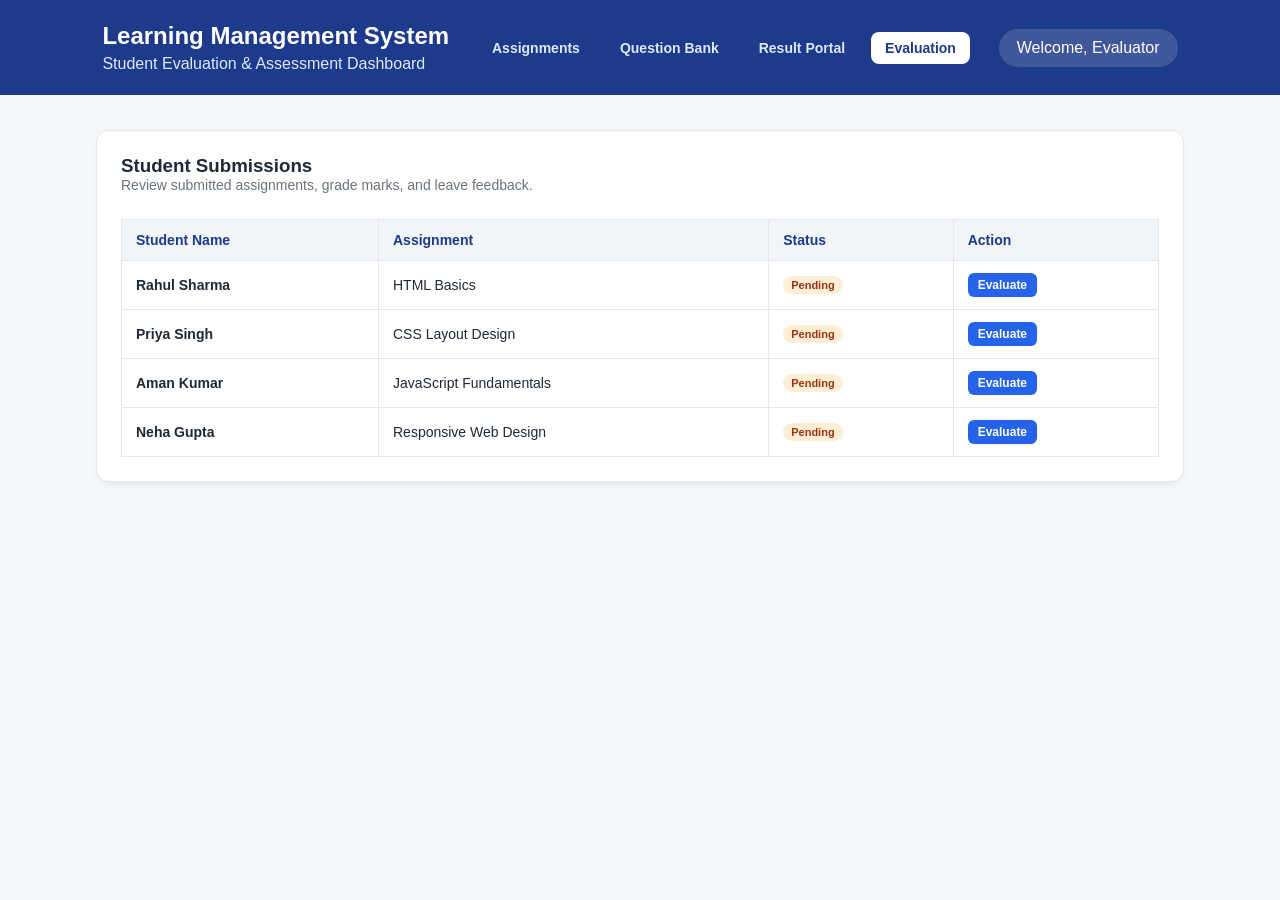
==== evaluation.html @ 2fe20313 "Integrate Evaluation module into unified navigation, styles, and script" ====
<!DOCTYPE html>
<html lang="en">
<head>
  <meta charset="UTF-8">
  <meta name="viewport" content="width=device-width, initial-scale=1.0">
  <title>Evaluation Dashboard | LMS</title>
  <link rel="stylesheet" href="style.css">
</head>
<body>

  <header class="header">
    <div>
      <h1>Learning Management System</h1>
      <p>Student Evaluation & Assessment Dashboard</p>
    </div>

    <nav class="nav-links">
      <a href="index.html" class="nav-link">Assignments</a>
      <a href="question.html" class="nav-link">Question Bank</a>
      <a href="result.html" class="nav-link">Result Portal</a>
      <a href="evaluation.html" class="nav-link active">Evaluation</a>
    </nav>

    <div class="student-info">
      <span>Welcome, Evaluator</span>
    </div>
  </header>

  <main class="container">
    <div class="eval-layout">
      <!-- SUBMISSION LIST -->
      <section class="card">
        <h3>Student Submissions</h3>
        <p style="color:#6b7280; font-size:14px; margin-bottom:16px;">
          Review submitted assignments, grade marks, and leave feedback.
        </p>
        <div style="overflow-x:auto;">
          <table class="eval-table">
            <thead>
              <tr>
                <th>Student Name</th>
                <th>Assignment</th>
                <th>Status</th>
                <th>Action</th>
              </tr>
            </thead>
            <tbody id="list"></tbody>
          </table>
        </div>
      </section>

      <!-- EVALUATION CARD / REVIEW -->
      <section class="card" id="evalBox" style="display:none;">
        <div class="eval-detail-header">
          <h3>Review Submission</h3>
          <span id="status" class="badge"></span>
        </div>

        <div class="meta-row">
          <p><b>Student:</b> <span id="sName"></span></p>
          <p><b>Assignment:</b> <span id="aName"></span></p>
          <p><b>Max Marks:</b> <span id="maxMarks"></span></p>
        </div>

        <div style="margin: 16px 0;">
          <label style="font-size:13px; font-weight:700; color:#374151;">Student's Submitted Answer:</label>
          <div class="answer-display" id="answer"></div>
        </div>

        <div id="formPart">
          <h4 style="margin: 16px 0 10px; color:#1e3a8a;">Enter Grade & Feedback</h4>
          
          <div class="grid-2">
            <div>
              <label for="marks">Marks Obtained *</label>
              <input type="number" id="marks" placeholder="Enter score" min="0">
              <span style="font-size:12px; color:#6b7280;">Out of <span id="maxMarks2"></span></span>
            </div>
          </div>

          <div style="margin-top:12px;">
            <label for="feedback">Feedback *</label>
            <textarea id="feedback" rows="4" placeholder="Write feedback for the student..."></textarea>
          </div>

          <div id="error" class="error-msg"></div>
          <button id="submitBtn" class="btn btn-primary" style="margin-top:12px;">Submit Evaluation</button>
        </div>

        <div id="resultPart" class="eval-result-box" style="display:none;">
          <h4 style="color:#16a34a; margin-bottom:12px;">&#10003; Evaluation Recorded Successfully</h4>
          <p><b>Student:</b> <span id="rName"></span></p>
          <p><b>Assignment:</b> <span id="rAssign"></span></p>
          <p><b>Marks:</b> <span id="rMarks"></span></p>
          <p><b>Feedback:</b> <span id="rFeedback"></span></p>
          <p><b>Status:</b> <span id="rStatus" class="badge b-mcq"></span></p>
        </div>
      </section>
    </div>
  </main>

  <script src="script.js"></script>
</body>
</html>
---- style.css ----
* {
    margin: 0;
    padding: 0;
    box-sizing: border-box;
}

body {
    font-family: Arial, Helvetica, sans-serif;
    background: #f4f7fb;
    color: #1f2937;
}

.header {
    background: #1e3a8a;
    color: white;

    padding: 22px 8%;

    display: flex;
    justify-content: space-between;
    align-items: center;
}

.header h1 {
    font-size: 24px;
}

.header p {
    margin-top: 5px;
    color: #dbeafe;
}

.student-info {
    background: rgba(255,255,255,0.15);
    padding: 10px 18px;
    border-radius: 20px;
}

.container {
    width: 85%;
    max-width: 1200px;

    margin: 35px auto;
}

.page-heading {
    display: flex;
    justify-content: space-between;
    align-items: center;

    margin-bottom: 25px;
}

.page-heading h2 {
    font-size: 30px;
    margin-bottom: 7px;
}

.page-heading p {
    color: #6b7280;
}

.assignment-count {
    background: white;

    padding: 12px 22px;

    border-radius: 10px;

    text-align: center;

    box-shadow: 0 2px 8px rgba(0,0,0,0.08);
}

.assignment-count span {
    display: block;

    font-size: 25px;
    font-weight: bold;

    color: #2563eb;
}

.assignment-count small {
    color: #6b7280;
}

.filters {
    margin-bottom: 25px;
}

.filter-btn {
    border: none;

    background: white;

    padding: 10px 20px;

    margin-right: 8px;

    border-radius: 20px;

    cursor: pointer;

    color: #374151;
}

.filter-btn.active {
    background: #2563eb;
    color: white;
}

.assignment-grid {
    display: grid;

    grid-template-columns:
        repeat(auto-fit, minmax(290px, 1fr));

    gap: 20px;
}

.assignment-card {
    background: white;

    padding: 22px;

    border-radius: 12px;

    box-shadow: 0 3px 12px rgba(0,0,0,0.08);

    transition: 0.3s;
}

.assignment-card:hover {
    transform: translateY(-4px);

    box-shadow: 0 8px 20px rgba(0,0,0,0.12);
}

.subject {
    color: #2563eb;

    font-size: 14px;
    font-weight: bold;

    margin-bottom: 8px;
}

.assignment-card h3 {
    margin-bottom: 12px;
}

.card-description {
    color: #6b7280;

    line-height: 1.6;

    margin-bottom: 18px;
}

.card-info {
    border-top: 1px solid #e5e7eb;

    padding-top: 15px;

    margin-bottom: 15px;

    display: flex;
    justify-content: space-between;

    font-size: 14px;
}

.status {
    display: inline-block;

    padding: 6px 12px;

    border-radius: 20px;

    font-size: 13px;
    font-weight: bold;
}

.pending {
    background: #fef3c7;
    color: #92400e;
}

.submitted {
    background: #dcfce7;
    color: #166534;
}

.view-btn {
    width: 100%;

    border: none;

    background: #2563eb;
    color: white;

    padding: 11px;

    border-radius: 7px;

    cursor: pointer;

    font-size: 15px;
}

.view-btn:hover {
    background: #1d4ed8;
}

.hidden {
    display: none;
}

.back-btn {
    border: none;
    background: transparent;

    color: #2563eb;

    cursor: pointer;

    margin-bottom: 20px;

    font-size: 15px;
}

.details-card {
    background: white;

    padding: 30px;

    border-radius: 12px;

    box-shadow: 0 3px 12px rgba(0,0,0,0.08);
}

.details-header {
    display: flex;
    justify-content: space-between;
    align-items: center;

    border-bottom: 1px solid #e5e7eb;

    padding-bottom: 20px;
}

.assignment-info {
    display: grid;

    grid-template-columns: repeat(2, 1fr);

    gap: 15px;

    margin: 25px 0;
}

.info-box {
    background: #f8fafc;

    padding: 15px;

    border-radius: 8px;
}

.info-box span {
    display: block;

    color: #6b7280;

    font-size: 13px;

    margin-bottom: 5px;
}

.description,
.instructions,
.answer-section {
    margin-top: 25px;
}

.description h3,
.instructions h3,
.answer-section h3 {
    margin-bottom: 12px;
}

.description p {
    line-height: 1.7;
    color: #4b5563;
}

.instructions ul {
    padding-left: 20px;

    color: #4b5563;

    line-height: 1.8;
}

textarea {
    width: 100%;

    padding: 15px;

    border: 1px solid #d1d5db;

    border-radius: 8px;

    resize: vertical;

    font-size: 15px;

    outline: none;
}

textarea:focus {
    border-color: #2563eb;
}

.answer-footer {
    display: flex;

    justify-content: space-between;
    align-items: center;

    margin-top: 12px;
}

#wordCount {
    color: #6b7280;
    font-size: 13px;
}

#submitBtn {
    border: none;

    background: #16a34a;
    color: white;

    padding: 11px 20px;

    border-radius: 7px;

    cursor: pointer;
}

#submitBtn:hover {
    background: #15803d;
}

#submitBtn:disabled {
    background: #9ca3af;
    cursor: not-allowed;
}

.message {
    margin-top: 15px;

    font-weight: bold;
}

@media (max-width: 700px) {

    .header {
        flex-direction: column;
        align-items: flex-start;
        gap: 15px;
    }

    .container {
        width: 92%;
    }

    .page-heading {
        flex-direction: column;
        align-items: flex-start;
        gap: 15px;
    }

    .assignment-info {
        grid-template-columns: 1fr;
    }

    .details-header {
        flex-direction: column;
        align-items: flex-start;
        gap: 15px;
    }

    .answer-footer {
        flex-direction: column;
        align-items: flex-start;
        gap: 12px;
    }
}

/* ========================================================
   NAVIGATION & UNIFIED APP STYLES
   ======================================================== */
.nav-links {
    display: flex;
    gap: 12px;
    align-items: center;
}

.nav-link {
    color: #dbeafe;
    text-decoration: none;
    font-size: 14px;
    font-weight: 600;
    padding: 8px 14px;
    border-radius: 8px;
    transition: all 0.2s ease;
}

.nav-link:hover {
    background: rgba(255, 255, 255, 0.15);
    color: #ffffff;
}

.nav-link.active {
    background: #ffffff;
    color: #1e3a8a;
}

/* Question Bank & Result Page Layouts */
.qb-layout, .result-layout {
    display: grid;
    grid-template-columns: 380px 1fr;
    gap: 24px;
}

.card {
    background: #ffffff;
    border-radius: 12px;
    padding: 24px;
    box-shadow: 0 4px 6px -1px rgba(0, 0, 0, 0.05);
    border: 1px solid #e5e7eb;
}

.qb-card h3, .form-section h2 {
    font-size: 18px;
    margin-bottom: 16px;
    color: #1e3a8a;
}

label {
    display: block;
    font-size: 13px;
    font-weight: 600;
    color: #374151;
    margin-top: 10px;
    margin-bottom: 4px;
}

input, select, textarea {
    width: 100%;
    padding: 10px 12px;
    border: 1.5px solid #d1d5db;
    border-radius: 8px;
    font-size: 14px;
    outline: none;
    font-family: inherit;
    transition: border-color 0.2s;
}

input:focus, select:focus, textarea:focus {
    border-color: #2563eb;
}

.readonly-input {
    background: #f3f4f6;
    color: #6b7280;
    cursor: not-allowed;
}

.btn {
    border: none;
    padding: 10px 16px;
    border-radius: 8px;
    font-weight: 600;
    font-size: 14px;
    cursor: pointer;
    transition: background 0.2s;
}

.btn-primary {
    background: #2563eb;
    color: #ffffff;
}

.btn-primary:hover {
    background: #1d4ed8;
}

.btn-secondary {
    background: #f3f4f6;
    color: #374151;
}

.btn-secondary:hover {
    background: #e5e7eb;
}

.btn-sm {
    padding: 5px 10px;
    font-size: 12px;
    border-radius: 6px;
}

.btn-edit {
    background: #fef3c7;
    color: #92400e;
}

.btn-del {
    background: #fee2e2;
    color: #991b1b;
}

.badge {
    padding: 3px 8px;
    border-radius: 12px;
    font-size: 11px;
    font-weight: 700;
    display: inline-block;
}

.b-mcq {
    background: #dcfce7;
    color: #166534;
}

.b-desc {
    background: #ffedd5;
    color: #9a3412;
}

.q-item {
    border: 1px solid #e5e7eb;
    border-radius: 10px;
    padding: 14px;
    margin-bottom: 12px;
    background: #f9fafb;
}

.q-item-header {
    display: flex;
    justify-content: space-between;
    align-items: center;
    margin-bottom: 6px;
}

.q-item h4 {
    font-size: 15px;
    color: #111827;
    margin-bottom: 8px;
}

.opt-list {
    font-size: 13px;
    color: #4b5563;
    line-height: 1.6;
    margin-bottom: 8px;
    padding-left: 18px;
}

.correct-ans {
    color: #16a34a;
    font-weight: 600;
    font-size: 13px;
}

/* Result Section Styles */
.result-card {
    background: #f8fafc;
    display: flex;
    flex-direction: column;
    justify-content: space-between;
}

.result-header {
    border-bottom: 2px dashed #cbd5e1;
    padding-bottom: 15px;
    margin-bottom: 20px;
}

.student-name-display {
    font-size: 14px;
    color: #64748b;
    margin-top: 4px;
}

.marks-list {
    list-style: none;
    margin-bottom: 20px;
}

.marks-item {
    display: flex;
    justify-content: space-between;
    margin-bottom: 12px;
    font-size: 15px;
}

.summary-card {
    background: #ffffff;
    border-radius: 12px;
    padding: 20px;
    border: 1px solid #e2e8f0;
}

.summary-row {
    display: flex;
    justify-content: space-between;
    align-items: center;
    margin-bottom: 10px;
}

.summary-row.total {
    font-size: 17px;
    font-weight: 700;
}

.summary-row.percentage {
    font-size: 22px;
    font-weight: 800;
    color: #2563eb;
}

.progress-bar-bg {
    width: 100%;
    height: 10px;
    background: #e2e8f0;
    border-radius: 10px;
    overflow: hidden;
    margin-top: 12px;
}

.progress-bar-fill {
    height: 100%;
    width: 0%;
    background: #2563eb;
    border-radius: 10px;
    transition: width 0.4s ease;
}

.status-badge {
    padding: 4px 12px;
    border-radius: 20px;
    font-size: 12px;
    font-weight: 700;
    text-transform: uppercase;
}

.badge-pass {
    background: #d1fae5;
    color: #065f46;
}

.badge-fail {
    background: #fee2e2;
    color: #991b1b;
}

.grid-2 {
    display: grid;
    grid-template-columns: 1fr 1fr;
    gap: 12px;
}

@media (max-width: 900px) {
    .qb-layout, .result-layout {
        grid-template-columns: 1fr;
    }
    .header {
        flex-direction: column;
        align-items: flex-start;
        gap: 12px;
    }
}

/* ========================================================
   EVALUATION DASHBOARD STYLES
   ======================================================== */
.eval-layout {
    display: flex;
    flex-direction: column;
    gap: 24px;
}

.eval-table {
    width: 100%;
    border-collapse: collapse;
    margin-top: 10px;
}

.eval-table th, .eval-table td {
    padding: 12px 14px;
    border: 1px solid #e5e7eb;
    text-align: left;
    font-size: 14px;
}

.eval-table th {
    background: #f1f5f9;
    color: #1e3a8a;
    font-weight: 700;
}

.eval-table tr:hover {
    background: #f9fafb;
}

.eval-detail-header {
    display: flex;
    justify-content: space-between;
    align-items: center;
    border-bottom: 1px solid #e5e7eb;
    padding-bottom: 12px;
    margin-bottom: 14px;
}

.meta-row {
    display: flex;
    gap: 24px;
    flex-wrap: wrap;
    font-size: 14px;
    color: #374151;
    margin-bottom: 12px;
}

.answer-display {
    background: #f8fafc;
    border: 1px solid #e2e8f0;
    border-radius: 8px;
    padding: 14px;
    font-size: 14px;
    color: #1f2937;
    line-height: 1.6;
    margin-top: 6px;
    min-height: 50px;
}

.error-msg {
    color: #dc2626;
    font-size: 13px;
    margin-top: 8px;
    font-weight: 600;
}

.eval-result-box {
    margin-top: 18px;
    padding: 16px;
    background: #f0fdf4;
    border: 1px solid #bbf7d0;
    border-radius: 8px;
    font-size: 14px;
    line-height: 1.8;
}
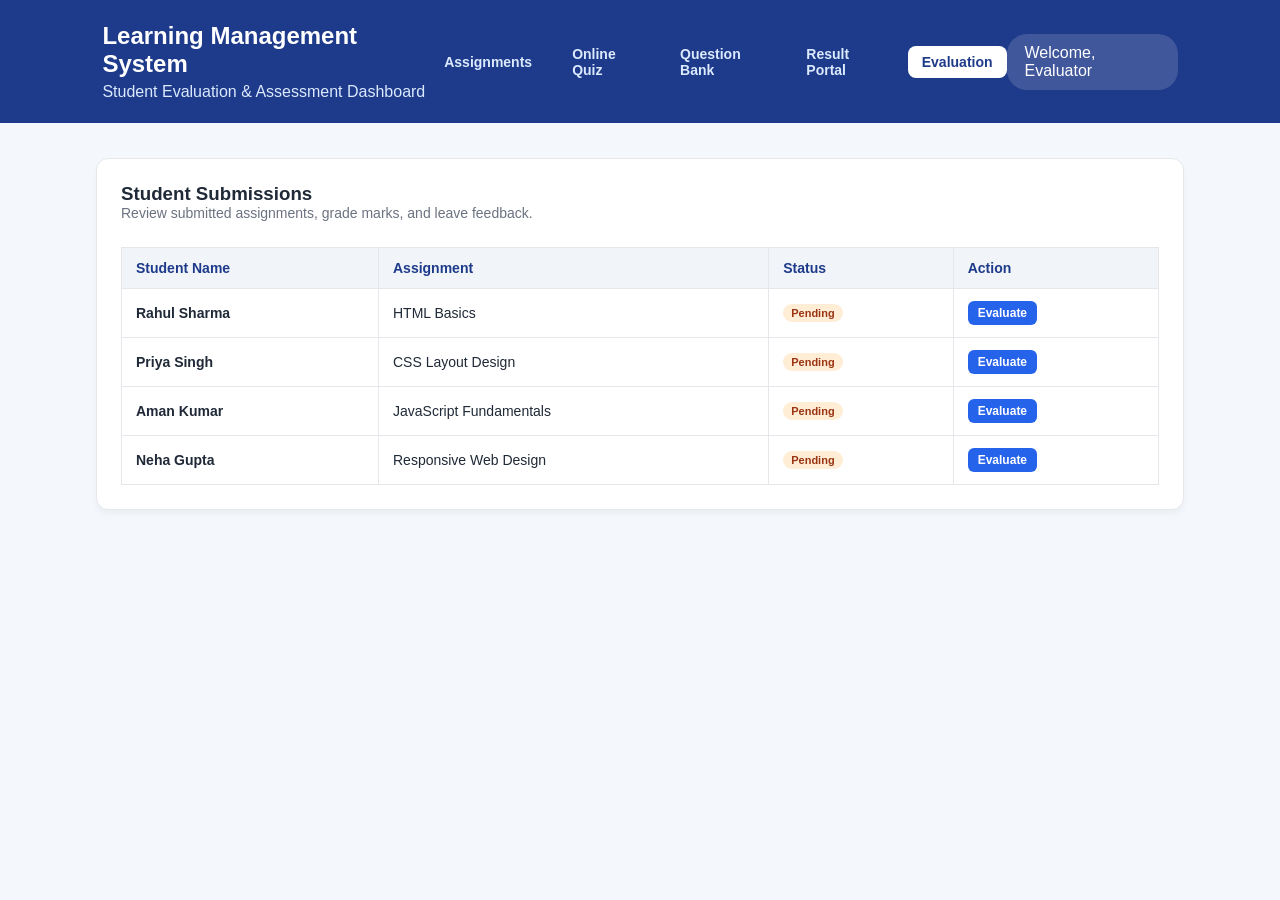
==== commit a031ce80: "Integrate quiz component into unified style.css, script.js, and navbar" ====
--- a/evaluation.html
+++ b/evaluation.html
@@ -16,6 +16,7 @@
 
     <nav class="nav-links">
       <a href="index.html" class="nav-link">Assignments</a>
+      <a href="quiz.html" class="nav-link">Online Quiz</a>
       <a href="question.html" class="nav-link">Question Bank</a>
       <a href="result.html" class="nav-link">Result Portal</a>
       <a href="evaluation.html" class="nav-link active">Evaluation</a>
--- a/style.css
+++ b/style.css
@@ -763,4 +763,190 @@
     border-radius: 8px;
     font-size: 14px;
     line-height: 1.8;
+}
+
+/* ========================================================
+   QUIZ COMPONENT STYLES
+   ======================================================== */
+.quiz-container {
+    width: 100%;
+    max-width: 760px;
+    margin: 0 auto;
+}
+
+.quiz-header-card {
+    text-align: center;
+    margin-bottom: 20px;
+}
+
+.quiz-header-card h2 {
+    font-size: 26px;
+    color: #1e3a8a;
+    margin-bottom: 8px;
+}
+
+#question-number {
+    color: #64748b;
+    font-size: 15px;
+    font-weight: 500;
+}
+
+.quiz-card {
+    background-color: #ffffff;
+    padding: 30px;
+    border-radius: 12px;
+    box-shadow: 0 4px 6px -1px rgba(0, 0, 0, 0.05);
+    border: 1px solid #e5e7eb;
+}
+
+.quiz-card h3 {
+    font-size: 20px;
+    color: #1f2937;
+    margin-bottom: 24px;
+    line-height: 1.4;
+}
+
+.quiz-option {
+    display: block;
+    width: 100%;
+    padding: 14px 18px;
+    margin-bottom: 12px;
+    border: 1.5px solid #e2e8f0;
+    border-radius: 8px;
+    background-color: #ffffff;
+    cursor: pointer;
+    text-align: left;
+    font-size: 15px;
+    color: #1f2937;
+    font-family: inherit;
+    transition: all 0.2s ease;
+}
+
+.quiz-option:hover {
+    background-color: #f8fafc;
+    border-color: #cbd5e1;
+}
+
+.quiz-option.selected {
+    background-color: #eff6ff;
+    border-color: #2563eb;
+    color: #1d4ed8;
+    font-weight: 600;
+}
+
+.quiz-button-container {
+    display: flex;
+    justify-content: space-between;
+    gap: 12px;
+    margin-top: 25px;
+}
+
+.quiz-btn {
+    border: none;
+    padding: 11px 22px;
+    border-radius: 8px;
+    cursor: pointer;
+    font-size: 14px;
+    font-weight: 600;
+    font-family: inherit;
+    transition: all 0.2s ease;
+}
+
+.quiz-btn:disabled {
+    opacity: 0.5;
+    cursor: not-allowed;
+}
+
+.quiz-btn-prev {
+    background-color: #f1f5f9;
+    color: #475569;
+}
+
+.quiz-btn-prev:hover:not(:disabled) {
+    background-color: #e2e8f0;
+}
+
+.quiz-btn-next {
+    background-color: #2563eb;
+    color: #ffffff;
+}
+
+.quiz-btn-next:hover {
+    background-color: #1d4ed8;
+}
+
+.quiz-btn-submit {
+    background-color: #16a34a;
+    color: #ffffff;
+}
+
+.quiz-btn-submit:hover {
+    background-color: #15803d;
+}
+
+.quiz-btn-restart {
+    background-color: #2563eb;
+    color: #ffffff;
+    margin-top: 20px;
+}
+
+.quiz-btn-restart:hover {
+    background-color: #1d4ed8;
+}
+
+.quiz-result-container {
+    display: none;
+    background-color: #ffffff;
+    margin-top: 20px;
+    padding: 30px;
+    border-radius: 12px;
+    text-align: center;
+    box-shadow: 0 4px 6px -1px rgba(0, 0, 0, 0.05);
+    border: 1px solid #e5e7eb;
+}
+
+.quiz-result-container h2 {
+    font-size: 24px;
+    color: #1e3a8a;
+    margin-bottom: 20px;
+}
+
+.quiz-result-stats {
+    display: grid;
+    grid-template-columns: repeat(auto-fit, minmax(140px, 1fr));
+    gap: 16px;
+    margin: 20px 0;
+}
+
+.quiz-stat-card {
+    background: #f8fafc;
+    border: 1px solid #e2e8f0;
+    border-radius: 10px;
+    padding: 16px;
+}
+
+.quiz-stat-card span {
+    display: block;
+    font-size: 13px;
+    color: #64748b;
+    margin-bottom: 6px;
+}
+
+.quiz-stat-card strong {
+    font-size: 20px;
+    color: #1e3a8a;
+}
+
+@media (max-width: 600px) {
+    .quiz-card {
+        padding: 20px;
+    }
+
+    .quiz-button-container {
+        flex-direction: column;
+    }
+
+    .quiz-btn {
+        width: 100%;
+    }
 }
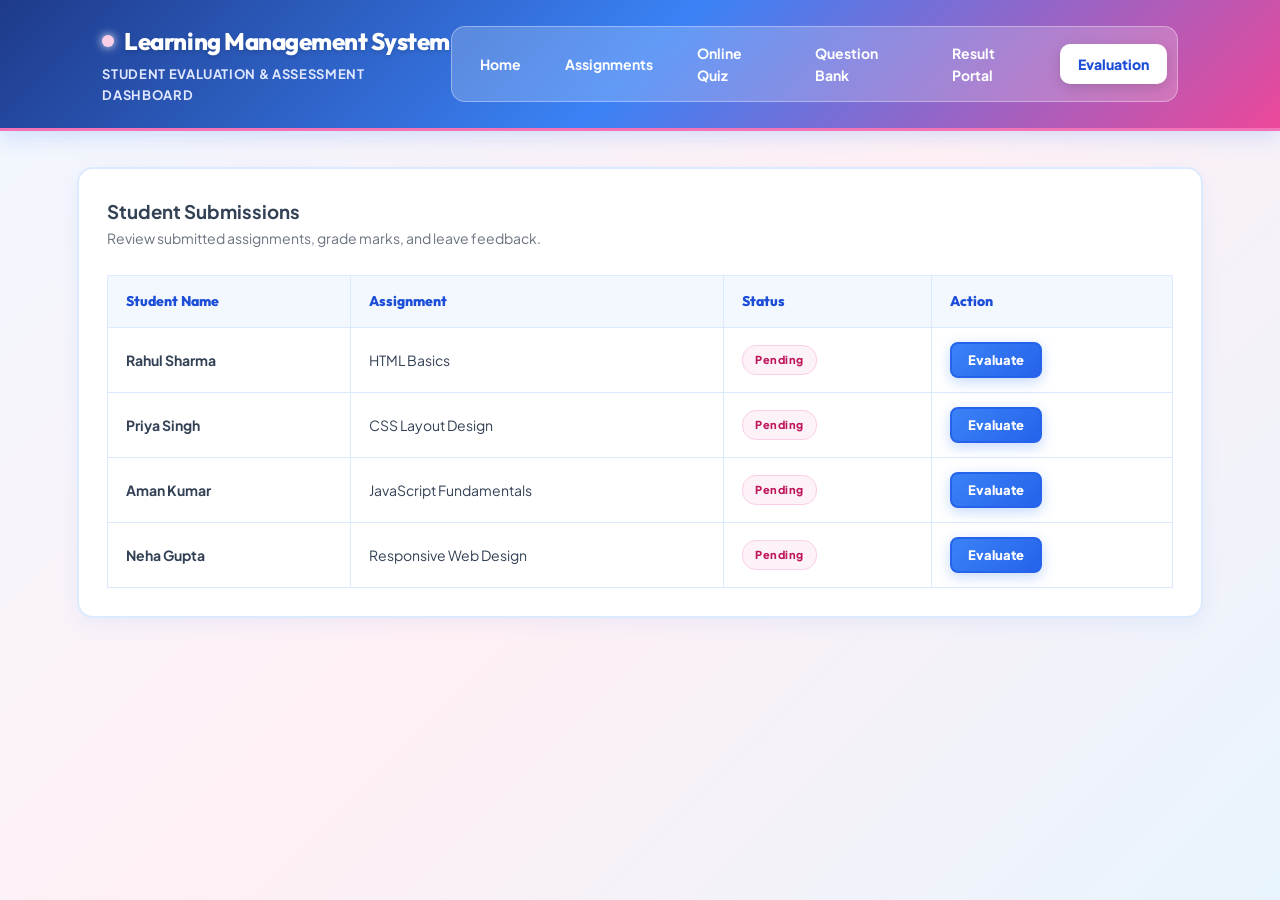
==== commit 938ad896: "upadated entire project" ====
--- a/evaluation.html
+++ b/evaluation.html
@@ -1,11 +1,13 @@
 <!DOCTYPE html>
 <html lang="en">
+
 <head>
   <meta charset="UTF-8">
   <meta name="viewport" content="width=device-width, initial-scale=1.0">
-  <title>Evaluation Dashboard | LMS</title>
+  <title>Evaluation Dashboard</title>
   <link rel="stylesheet" href="style.css">
 </head>
+
 <body>
 
   <header class="header">
@@ -15,6 +17,7 @@
     </div>
 
     <nav class="nav-links">
+      <a href="home.html" class="nav-link">Home</a>
       <a href="index.html" class="nav-link">Assignments</a>
       <a href="quiz.html" class="nav-link">Online Quiz</a>
       <a href="question.html" class="nav-link">Question Bank</a>
@@ -22,9 +25,6 @@
       <a href="evaluation.html" class="nav-link active">Evaluation</a>
     </nav>
 
-    <div class="student-info">
-      <span>Welcome, Evaluator</span>
-    </div>
   </header>
 
   <main class="container">
@@ -64,13 +64,13 @@
         </div>
 
         <div style="margin: 16px 0;">
-          <label style="font-size:13px; font-weight:700; color:#374151;">Student's Submitted Answer:</label>
+          <label style="font-size:13px; font-weight:700;">Student's Submitted Answer:</label>
           <div class="answer-display" id="answer"></div>
         </div>
 
         <div id="formPart">
-          <h4 style="margin: 16px 0 10px; color:#1e3a8a;">Enter Grade & Feedback</h4>
-          
+          <h4 style="margin: 16px 0 10px; color: var(--text-white);">Enter Grade & Feedback</h4>
+
           <div class="grid-2">
             <div>
               <label for="marks">Marks Obtained *</label>
@@ -102,4 +102,5 @@
 
   <script src="script.js"></script>
 </body>
+
 </html>
--- a/style.css
+++ b/style.css
@@ -1,3 +1,68 @@
+/* ========================================================
+   THEME: COLORFUL LIGHT BLUE & LIGHT PINK PALETTE
+   TYPOGRAPHY: Plus Jakarta Sans / Outfit / JetBrains Mono
+   BUTTONS: Enhanced Thickness & Sturdy Border Padding
+   ======================================================== */
+@import url('https://fonts.googleapis.com/css2?family=Outfit:wght@400;500;600;700;800;900&family=Plus+Jakarta+Sans:wght@400;500;600;700;800&family=JetBrains+Mono:wght@500;600;700&display=swap');
+
+:root {
+    /* Main Background & Surface Colors (Light Blue & Light Pink Tones) */
+    --bg-main: #f0f7ff;
+    /* Soothing light pastel blue backdrop */
+    --bg-gradient: linear-gradient(135deg, #f0f7ff 0%, #fff0f5 50%, #e8f4fd 100%);
+    --bg-card: #ffffff;
+    /* Crisp white cards */
+    --bg-card-blue: #f3f8fe;
+    /* Pastel light blue card tint */
+    --bg-card-pink: #fdf2f7;
+    /* Pastel light pink card tint */
+    --bg-input: #ffffff;
+    /* Clean white inputs */
+
+    /* Borders */
+    --border-color: #dbeafe;
+    /* Soft light blue border */
+    --border-pink: #fbcfe8;
+    /* Soft light pink border */
+    --border-highlight: #93c5fd;
+    /* Active blue border */
+
+    /* Colorful Light Blue & Light Pink Accents */
+    --color-blue-primary: #3b82f6;
+    /* Sky/Vibrant Blue */
+    --color-blue-hover: #2563eb;
+    /* Deep Sky Blue */
+    --color-blue-light: #eff6ff;
+    /* Light blue tint */
+    --color-blue-dark: #1d4ed8;
+    /* Readable text blue */
+    --color-blue-glow: rgba(59, 130, 246, 0.3);
+
+    --color-pink-primary: #ec4899;
+    /* Vibrant Rose Pink */
+    --color-pink-hover: #db2777;
+    /* Deep Pink */
+    --color-pink-light: #fdf2f8;
+    /* Light pink tint */
+    --color-pink-dark: #be185d;
+    /* Readable text pink */
+    --color-pink-glow: rgba(236, 72, 153, 0.3);
+
+    /* Text Colors for Maximum Clarity & Contrast */
+    --text-white: #ffffff;
+    --text-heading: #1e293b;
+    /* Deep slate/navy */
+    --text-body: #334155;
+    /* Slate-700 body text */
+    --text-muted: #64748b;
+    /* Muted slate */
+
+    /* Typography */
+    --font-heading: 'Outfit', -apple-system, BlinkMacSystemFont, "Segoe UI", Roboto, sans-serif;
+    --font-body: 'Plus Jakarta Sans', -apple-system, BlinkMacSystemFont, "Segoe UI", Roboto, sans-serif;
+    --font-mono: 'JetBrains Mono', monospace;
+}
+
 * {
     margin: 0;
     padding: 0;
@@ -5,374 +70,1455 @@
 }
 
 body {
-    font-family: Arial, Helvetica, sans-serif;
-    background: #f4f7fb;
-    color: #1f2937;
-}
-
+    font-family: var(--font-body);
+    background: var(--bg-gradient);
+    background-color: var(--bg-main);
+    color: var(--text-body);
+    line-height: 1.6;
+    -webkit-font-smoothing: antialiased;
+    min-height: 100vh;
+}
+
+/* ========================================================
+   HEADER & NAVIGATION
+   ======================================================== */
 .header {
-    background: #1e3a8a;
-    color: white;
-
+    background: linear-gradient(135deg, #1e3a8a 0%, #3b82f6 50%, #ec4899 100%);
+    color: var(--text-white);
     padding: 22px 8%;
-
     display: flex;
     justify-content: space-between;
     align-items: center;
+    border-bottom: 3.5px solid #f472b6;
+    box-shadow: 0 6px 20px rgba(59, 130, 246, 0.2);
+    position: relative;
+    z-index: 10;
 }
 
 .header h1 {
+    font-family: var(--font-heading);
     font-size: 24px;
+    font-weight: 800;
+    letter-spacing: -0.02em;
+    color: var(--text-white);
+    display: flex;
+    align-items: center;
+    gap: 10px;
+    text-shadow: 0 2px 4px rgba(0, 0, 0, 0.15);
+}
+
+.header h1::before {
+    content: "";
+    display: inline-block;
+    width: 12px;
+    height: 12px;
+    border-radius: 50%;
+    background-color: #fbcfe8;
+    box-shadow: 0 0 10px #ffffff;
 }
 
 .header p {
-    margin-top: 5px;
-    color: #dbeafe;
-}
-
-.student-info {
-    background: rgba(255,255,255,0.15);
-    padding: 10px 18px;
-    border-radius: 20px;
-}
-
+    margin-top: 4px;
+    color: #e0e7ff;
+    font-size: 13px;
+    font-weight: 700;
+    letter-spacing: 0.05em;
+    text-transform: uppercase;
+}
+
+.nav-links {
+    display: flex;
+    gap: 8px;
+    align-items: center;
+    background: rgba(255, 255, 255, 0.2);
+    backdrop-filter: blur(10px);
+    padding: 6px 10px;
+    border-radius: 14px;
+    border: 1.5px solid rgba(255, 255, 255, 0.35);
+}
+
+.nav-link {
+    color: #ffffff;
+    text-decoration: none;
+    font-size: 14px;
+    font-weight: 700;
+    padding: 9px 18px;
+    border-radius: 10px;
+    transition: all 0.2s cubic-bezier(0.4, 0, 0.2, 1);
+}
+
+.nav-link:hover {
+    color: #ffffff;
+    background: rgba(255, 255, 255, 0.28);
+    transform: translateY(-1px);
+}
+
+.nav-link.active {
+    background: #ffffff;
+    color: var(--color-blue-dark);
+    font-weight: 800;
+    box-shadow: 0 4px 14px rgba(0, 0, 0, 0.15);
+}
+
+
+.student-info span {
+    color: var(--text-white);
+}
+
+/* ========================================================
+   CONTAINER & HEADINGS
+   ======================================================== */
 .container {
-    width: 85%;
-    max-width: 1200px;
-
-    margin: 35px auto;
+    width: 88%;
+    max-width: 1240px;
+    margin: 36px auto;
 }
 
 .page-heading {
     display: flex;
     justify-content: space-between;
     align-items: center;
-
-    margin-bottom: 25px;
+    margin-bottom: 28px;
 }
 
 .page-heading h2 {
-    font-size: 30px;
-    margin-bottom: 7px;
+    font-family: var(--font-heading);
+    font-size: 32px;
+    font-weight: 800;
+    letter-spacing: -0.02em;
+    color: var(--text-heading);
+    margin-bottom: 6px;
 }
 
 .page-heading p {
-    color: #6b7280;
+    color: var(--text-muted);
+    font-size: 15px;
 }
 
 .assignment-count {
-    background: white;
-
-    padding: 12px 22px;
-
-    border-radius: 10px;
-
+    background: #ffffff;
+    padding: 16px 28px;
+    border-radius: 14px;
     text-align: center;
-
-    box-shadow: 0 2px 8px rgba(0,0,0,0.08);
+    border: 2px solid var(--border-pink);
+    box-shadow: 0 6px 18px rgba(236, 72, 153, 0.1);
+    min-width: 140px;
 }
 
 .assignment-count span {
     display: block;
-
-    font-size: 25px;
-    font-weight: bold;
-
-    color: #2563eb;
+    font-family: var(--font-heading);
+    font-size: 30px;
+    font-weight: 800;
+    color: var(--color-pink-primary);
 }
 
 .assignment-count small {
-    color: #6b7280;
-}
-
-.filters {
-    margin-bottom: 25px;
-}
-
-.filter-btn {
-    border: none;
-
-    background: white;
-
-    padding: 10px 20px;
-
-    margin-right: 8px;
-
-    border-radius: 20px;
-
+    color: var(--text-muted);
+    font-size: 12px;
+    font-weight: 800;
+    text-transform: uppercase;
+    letter-spacing: 0.05em;
+}
+
+/* ========================================================
+   BUTTONS (INCREASED THICKNESS & STURDINESS)
+   ======================================================== */
+.btn {
+    border: 2px solid transparent;
+    padding: 13px 24px;
+    border-radius: 10px;
+    font-family: var(--font-body);
+    font-weight: 800;
+    font-size: 15px;
     cursor: pointer;
-
-    color: #374151;
-}
-
-.filter-btn.active {
-    background: #2563eb;
-    color: white;
-}
-
-.assignment-grid {
-    display: grid;
-
-    grid-template-columns:
-        repeat(auto-fit, minmax(290px, 1fr));
-
-    gap: 20px;
-}
-
-.assignment-card {
-    background: white;
-
-    padding: 22px;
-
-    border-radius: 12px;
-
-    box-shadow: 0 3px 12px rgba(0,0,0,0.08);
-
-    transition: 0.3s;
-}
-
-.assignment-card:hover {
-    transform: translateY(-4px);
-
-    box-shadow: 0 8px 20px rgba(0,0,0,0.12);
-}
-
-.subject {
-    color: #2563eb;
-
-    font-size: 14px;
-    font-weight: bold;
-
-    margin-bottom: 8px;
-}
-
-.assignment-card h3 {
-    margin-bottom: 12px;
-}
-
-.card-description {
-    color: #6b7280;
-
-    line-height: 1.6;
-
-    margin-bottom: 18px;
-}
-
-.card-info {
-    border-top: 1px solid #e5e7eb;
-
-    padding-top: 15px;
-
-    margin-bottom: 15px;
-
-    display: flex;
-    justify-content: space-between;
-
-    font-size: 14px;
-}
-
-.status {
-    display: inline-block;
-
-    padding: 6px 12px;
-
-    border-radius: 20px;
-
+    transition: all 0.25s ease;
+    display: inline-flex;
+    align-items: center;
+    justify-content: center;
+    text-decoration: none;
+    box-shadow: 0 4px 10px rgba(0, 0, 0, 0.08);
+}
+
+.btn:active {
+    transform: scale(0.98);
+}
+
+.btn-primary {
+    background: linear-gradient(135deg, var(--color-blue-primary) 0%, var(--color-blue-hover) 100%);
+    color: #ffffff;
+    border-color: #2563eb;
+    box-shadow: 0 4px 14px var(--color-blue-glow);
+}
+
+.btn-primary:hover {
+    background: linear-gradient(135deg, #2563eb 0%, #1d4ed8 100%);
+    box-shadow: 0 6px 20px rgba(37, 99, 235, 0.4);
+    transform: translateY(-2px);
+}
+
+.btn-secondary {
+    background: #ffffff;
+    color: var(--color-pink-dark);
+    border: 2.5px solid var(--border-pink);
+}
+
+.btn-secondary:hover {
+    background: var(--color-pink-light);
+    border-color: var(--color-pink-primary);
+    color: var(--color-pink-hover);
+    transform: translateY(-2px);
+}
+
+.btn-sm {
+    padding: 8px 16px;
     font-size: 13px;
-    font-weight: bold;
-}
-
-.pending {
-    background: #fef3c7;
-    color: #92400e;
-}
-
-.submitted {
-    background: #dcfce7;
-    color: #166534;
+    border-radius: 8px;
+    border-width: 2px;
+}
+
+.btn-edit {
+    background: #fdf2f8;
+    color: var(--color-pink-dark);
+    border: 2px solid var(--border-pink);
+}
+
+.btn-edit:hover {
+    background: var(--color-pink-primary);
+    color: #ffffff;
+    border-color: var(--color-pink-primary);
+}
+
+.btn-del {
+    background: #fee2e2;
+    color: #b91c1c;
+    border: 2px solid #fca5a5;
+}
+
+.btn-del:hover {
+    background: #ef4444;
+    color: #ffffff;
+    border-color: #dc2626;
 }
 
 .view-btn {
     width: 100%;
-
-    border: none;
-
-    background: #2563eb;
-    color: white;
-
-    padding: 11px;
-
-    border-radius: 7px;
-
+    border: 2px solid #2563eb;
+    background: linear-gradient(135deg, var(--color-blue-primary) 0%, var(--color-blue-hover) 100%);
+    color: #ffffff;
+    padding: 13px 20px;
+    border-radius: 10px;
     cursor: pointer;
-
+    font-family: var(--font-body);
     font-size: 15px;
+    font-weight: 800;
+    box-shadow: 0 4px 14px var(--color-blue-glow);
+    transition: all 0.25s ease;
 }
 
 .view-btn:hover {
-    background: #1d4ed8;
-}
-
-.hidden {
-    display: none;
+    background: linear-gradient(135deg, #2563eb 0%, #1d4ed8 100%);
+    box-shadow: 0 6px 18px rgba(37, 99, 235, 0.4);
+    transform: translateY(-2px);
+}
+
+#submitBtn {
+    border: 2px solid #db2777;
+    background: linear-gradient(135deg, var(--color-pink-primary) 0%, var(--color-pink-hover) 100%);
+    color: #ffffff;
+    padding: 13px 26px;
+    border-radius: 10px;
+    cursor: pointer;
+    font-family: var(--font-body);
+    font-size: 15px;
+    font-weight: 800;
+    box-shadow: 0 4px 14px var(--color-pink-glow);
+    transition: all 0.25s ease;
+}
+
+#submitBtn:hover:not(:disabled) {
+    background: linear-gradient(135deg, #db2777 0%, #be185d 100%);
+    box-shadow: 0 6px 20px rgba(219, 39, 119, 0.4);
+    transform: translateY(-2px);
+}
+
+#submitBtn:disabled {
+    background: #cbd5e1;
+    border-color: #94a3b8;
+    color: #64748b;
+    cursor: not-allowed;
+    box-shadow: none;
 }
 
 .back-btn {
     border: none;
     background: transparent;
-
-    color: #2563eb;
-
+    color: var(--color-blue-primary);
     cursor: pointer;
-
     margin-bottom: 20px;
-
     font-size: 15px;
-}
-
-.details-card {
-    background: white;
-
-    padding: 30px;
-
-    border-radius: 12px;
-
-    box-shadow: 0 3px 12px rgba(0,0,0,0.08);
-}
-
-.details-header {
+    font-weight: 800;
+    display: inline-flex;
+    align-items: center;
+    gap: 6px;
+    transition: transform 0.2s ease, color 0.2s ease;
+}
+
+.back-btn:hover {
+    color: var(--color-pink-primary);
+    transform: translateX(-4px);
+}
+
+/* ========================================================
+   FILTERS
+   ======================================================== */
+.filters {
+    margin-bottom: 28px;
+    display: flex;
+    gap: 12px;
+}
+
+.filter-btn {
+    border: 2.5px solid var(--border-color);
+    background: #ffffff;
+    padding: 10px 24px;
+    border-radius: 25px;
+    cursor: pointer;
+    color: var(--text-body);
+    font-family: var(--font-body);
+    font-size: 14px;
+    font-weight: 700;
+    transition: all 0.2s ease;
+    box-shadow: 0 2px 6px rgba(59, 130, 246, 0.06);
+}
+
+.filter-btn:hover {
+    border-color: var(--color-blue-primary);
+    color: var(--color-blue-dark);
+    transform: translateY(-1px);
+}
+
+.filter-btn.active {
+    background: linear-gradient(135deg, var(--color-blue-primary) 0%, var(--color-blue-hover) 100%);
+    border-color: #2563eb;
+    color: #ffffff;
+    box-shadow: 0 4px 14px var(--color-blue-glow);
+}
+
+/* ========================================================
+   ASSIGNMENT GRID & CARDS
+   ======================================================== */
+.assignment-grid {
+    display: grid;
+    grid-template-columns: repeat(auto-fit, minmax(320px, 1fr));
+    gap: 24px;
+}
+
+.assignment-card {
+    background: #ffffff;
+    padding: 26px;
+    border-radius: 16px;
+    border: 2px solid var(--border-color);
+    box-shadow: 0 6px 18px rgba(59, 130, 246, 0.08);
+    transition: transform 0.25s ease, border-color 0.25s ease, box-shadow 0.25s ease;
+    display: flex;
+    flex-direction: column;
+}
+
+.assignment-card:hover {
+    transform: translateY(-5px);
+    border-color: var(--color-pink-primary);
+    box-shadow: 0 12px 28px rgba(236, 72, 153, 0.16);
+}
+
+.subject {
+    color: var(--color-pink-primary);
+    font-size: 12px;
+    font-weight: 800;
+    text-transform: uppercase;
+    letter-spacing: 0.06em;
+    margin-bottom: 8px;
+}
+
+.assignment-card h3 {
+    font-family: var(--font-heading);
+    font-size: 20px;
+    font-weight: 800;
+    color: var(--text-heading);
+    margin-bottom: 12px;
+}
+
+.card-description {
+    color: var(--text-body);
+    line-height: 1.6;
+    margin-bottom: 20px;
+    font-size: 14px;
+    flex-grow: 1;
+}
+
+.card-info {
+    border-top: 1.5px solid #f1f5f9;
+    padding-top: 14px;
+    margin-bottom: 16px;
     display: flex;
     justify-content: space-between;
     align-items: center;
-
-    border-bottom: 1px solid #e5e7eb;
-
+    font-size: 13px;
+    color: var(--text-muted);
+}
+
+/* Status Badges */
+.status {
+    display: inline-block;
+    padding: 6px 14px;
+    border-radius: 20px;
+    font-size: 12px;
+    font-weight: 800;
+    letter-spacing: 0.03em;
+}
+
+.pending {
+    background: #fdf2f8;
+    color: var(--color-pink-dark);
+    border: 1.5px solid var(--border-pink);
+}
+
+.submitted {
+    background: #eff6ff;
+    color: var(--color-blue-dark);
+    border: 1.5px solid var(--border-color);
+}
+
+/* ========================================================
+   DETAILS SECTION
+   ======================================================== */
+.hidden {
+    display: none;
+}
+
+.details-card {
+    background: #ffffff;
+    padding: 34px;
+    border-radius: 16px;
+    border: 2px solid var(--border-color);
+    box-shadow: 0 6px 24px rgba(59, 130, 246, 0.1);
+}
+
+.details-header {
+    display: flex;
+    justify-content: space-between;
+    align-items: center;
+    border-bottom: 2px solid #f1f5f9;
     padding-bottom: 20px;
+}
+
+.details-header h2 {
+    font-family: var(--font-heading);
+    font-size: 28px;
+    font-weight: 800;
+    color: var(--text-heading);
 }
 
 .assignment-info {
     display: grid;
-
     grid-template-columns: repeat(2, 1fr);
-
-    gap: 15px;
-
-    margin: 25px 0;
+    gap: 16px;
+    margin: 26px 0;
 }
 
 .info-box {
-    background: #f8fafc;
-
-    padding: 15px;
-
-    border-radius: 8px;
+    background: var(--bg-card-blue);
+    padding: 18px 22px;
+    border-radius: 12px;
+    border: 2px solid var(--border-color);
 }
 
 .info-box span {
     display: block;
-
-    color: #6b7280;
-
-    font-size: 13px;
-
-    margin-bottom: 5px;
+    color: var(--text-muted);
+    font-size: 12px;
+    font-weight: 800;
+    text-transform: uppercase;
+    letter-spacing: 0.05em;
+    margin-bottom: 6px;
+}
+
+.info-box strong {
+    color: var(--text-heading);
+    font-size: 17px;
+    font-weight: 800;
 }
 
 .description,
 .instructions,
 .answer-section {
-    margin-top: 25px;
+    margin-top: 26px;
 }
 
 .description h3,
 .instructions h3,
 .answer-section h3 {
+    font-family: var(--font-heading);
+    color: var(--text-heading);
+    font-size: 20px;
+    font-weight: 800;
     margin-bottom: 12px;
 }
 
 .description p {
     line-height: 1.7;
-    color: #4b5563;
+    color: var(--text-body);
 }
 
 .instructions ul {
     padding-left: 20px;
-
-    color: #4b5563;
-
+    color: var(--text-body);
     line-height: 1.8;
 }
 
 textarea {
     width: 100%;
-
-    padding: 15px;
-
-    border: 1px solid #d1d5db;
-
-    border-radius: 8px;
-
+    padding: 15px 18px;
+    border: 2px solid var(--border-color);
+    background-color: var(--bg-input);
+    color: var(--text-heading);
+    border-radius: 10px;
     resize: vertical;
-
-    font-size: 15px;
-
+    font-size: 14px;
+    font-family: var(--font-body);
     outline: none;
+    transition: border-color 0.2s, box-shadow 0.2s;
 }
 
 textarea:focus {
-    border-color: #2563eb;
+    border-color: var(--color-blue-primary);
+    box-shadow: 0 0 0 4px var(--color-blue-light);
 }
 
 .answer-footer {
     display: flex;
-
     justify-content: space-between;
     align-items: center;
-
-    margin-top: 12px;
+    margin-top: 16px;
 }
 
 #wordCount {
-    color: #6b7280;
+    color: var(--text-muted);
     font-size: 13px;
-}
-
-#submitBtn {
-    border: none;
-
-    background: #16a34a;
-    color: white;
-
-    padding: 11px 20px;
-
-    border-radius: 7px;
-
-    cursor: pointer;
-}
-
-#submitBtn:hover {
-    background: #15803d;
-}
-
-#submitBtn:disabled {
-    background: #9ca3af;
-    cursor: not-allowed;
+    font-family: var(--font-mono);
+    font-weight: 600;
 }
 
 .message {
     margin-top: 15px;
-
-    font-weight: bold;
-}
-
-@media (max-width: 700px) {
+    font-weight: 700;
+}
+
+/* ========================================================
+   UNIFIED APP CARDS, FORMS & INPUTS
+   ======================================================== */
+.card {
+    background: #ffffff;
+    border-radius: 16px;
+    padding: 28px;
+    box-shadow: 0 6px 20px rgba(59, 130, 246, 0.08);
+    border: 2px solid var(--border-color);
+}
+
+.qb-layout,
+.result-layout {
+    display: grid;
+    grid-template-columns: 390px 1fr;
+    gap: 26px;
+}
+
+.qb-card h3,
+.form-section h2 {
+    font-family: var(--font-heading);
+    font-size: 22px;
+    font-weight: 800;
+    margin-bottom: 18px;
+    color: var(--text-heading);
+}
+
+label {
+    display: block;
+    font-size: 13px;
+    font-weight: 700;
+    color: var(--text-heading);
+    margin-top: 14px;
+    margin-bottom: 6px;
+}
+
+input,
+select {
+    width: 100%;
+    padding: 12px 16px;
+    border: 2px solid var(--border-color);
+    background-color: var(--bg-input);
+    color: var(--text-heading);
+    border-radius: 9px;
+    font-size: 14px;
+    outline: none;
+    font-family: var(--font-body);
+    transition: border-color 0.2s, box-shadow 0.2s;
+}
+
+input:focus,
+select:focus {
+    border-color: var(--color-blue-primary);
+    box-shadow: 0 0 0 4px var(--color-blue-light);
+}
+
+.readonly-input {
+    background: #f8fafc;
+    color: var(--text-muted);
+    border-color: #e2e8f0;
+    cursor: not-allowed;
+}
+
+/* Badges */
+.badge {
+    padding: 5px 12px;
+    border-radius: 14px;
+    font-size: 11px;
+    font-weight: 800;
+    letter-spacing: 0.04em;
+    display: inline-block;
+}
+
+.b-mcq {
+    background: #eff6ff;
+    color: var(--color-blue-dark);
+    border: 1.5px solid var(--border-color);
+}
+
+.b-desc {
+    background: #fdf2f8;
+    color: var(--color-pink-dark);
+    border: 1.5px solid var(--border-pink);
+}
+
+/* Question Bank List Items */
+.q-item {
+    border: 2px solid var(--border-color);
+    border-radius: 12px;
+    padding: 18px;
+    margin-bottom: 16px;
+    background: #ffffff;
+    box-shadow: 0 2px 8px rgba(59, 130, 246, 0.04);
+    transition: border-color 0.2s, box-shadow 0.2s;
+}
+
+.q-item:hover {
+    border-color: var(--color-pink-primary);
+    box-shadow: 0 6px 18px rgba(236, 72, 153, 0.12);
+}
+
+.q-item-header {
+    display: flex;
+    justify-content: space-between;
+    align-items: center;
+    margin-bottom: 10px;
+}
+
+.q-item h4 {
+    font-family: var(--font-heading);
+    font-size: 16px;
+    color: var(--text-heading);
+    margin-bottom: 10px;
+    font-weight: 700;
+}
+
+.opt-list {
+    font-size: 13px;
+    color: var(--text-body);
+    line-height: 1.7;
+    margin-bottom: 8px;
+    padding-left: 20px;
+}
+
+.correct-ans {
+    color: var(--color-blue-dark);
+    font-weight: 800;
+    font-size: 13px;
+}
+
+/* ========================================================
+   RESULT SECTION STYLES
+   ======================================================== */
+.result-card {
+    background: #ffffff;
+    display: flex;
+    flex-direction: column;
+    justify-content: space-between;
+}
+
+.result-header {
+    border-bottom: 2px dashed var(--border-pink);
+    padding-bottom: 16px;
+    margin-bottom: 20px;
+}
+
+.student-name-display {
+    font-size: 14px;
+    color: var(--text-muted);
+    margin-top: 4px;
+    font-weight: 600;
+}
+
+.marks-list {
+    list-style: none;
+    margin-bottom: 20px;
+}
+
+.marks-item {
+    display: flex;
+    justify-content: space-between;
+    margin-bottom: 12px;
+    font-size: 15px;
+    color: var(--text-body);
+    border-bottom: 1.5px solid #f1f5f9;
+    padding-bottom: 8px;
+}
+
+.marks-item span:last-child {
+    font-family: var(--font-mono);
+    color: var(--text-heading);
+    font-weight: 800;
+}
+
+.summary-card {
+    background: var(--bg-card-pink);
+    border-radius: 14px;
+    padding: 24px;
+    border: 2px solid var(--border-pink);
+}
+
+.summary-row {
+    display: flex;
+    justify-content: space-between;
+    align-items: center;
+    margin-bottom: 10px;
+    color: var(--text-body);
+}
+
+.summary-row.total {
+    font-size: 18px;
+    font-weight: 800;
+    color: var(--text-heading);
+}
+
+.summary-row.total span:last-child {
+    font-family: var(--font-mono);
+}
+
+.summary-row.percentage {
+    font-family: var(--font-heading);
+    font-size: 28px;
+    font-weight: 900;
+    color: var(--color-pink-primary);
+}
+
+.progress-bar-bg {
+    width: 100%;
+    height: 12px;
+    background: #e2e8f0;
+    border-radius: 10px;
+    overflow: hidden;
+    margin-top: 14px;
+}
+
+.progress-bar-fill {
+    height: 100%;
+    width: 0%;
+    background: linear-gradient(90deg, var(--color-blue-primary) 0%, var(--color-pink-primary) 100%);
+    border-radius: 10px;
+    transition: width 0.5s cubic-bezier(0.4, 0, 0.2, 1);
+}
+
+.status-badge {
+    padding: 6px 16px;
+    border-radius: 20px;
+    font-size: 12px;
+    font-weight: 800;
+    letter-spacing: 0.05em;
+    text-transform: uppercase;
+}
+
+.badge-pass {
+    background: #eff6ff;
+    color: var(--color-blue-dark);
+    border: 2px solid var(--border-color);
+}
+
+.badge-fail {
+    background: #fdf2f8;
+    color: var(--color-pink-dark);
+    border: 2px solid var(--border-pink);
+}
+
+.grid-2 {
+    display: grid;
+    grid-template-columns: 1fr 1fr;
+    gap: 14px;
+}
+
+/* ========================================================
+   WHATSAPP SHARING STYLES
+   ======================================================== */
+.share-section {
+    margin-top: 20px;
+    padding-top: 16px;
+    border-top: 2px dashed var(--border-pink);
+    text-align: center;
+}
+
+.btn-whatsapp {
+    background: linear-gradient(135deg, #25D366 0%, #128C7E 100%);
+    color: #ffffff !important;
+    border: 2px solid #075E54;
+    padding: 13px 24px;
+    font-size: 15px;
+    font-weight: 800;
+    border-radius: 12px;
+    box-shadow: 0 4px 14px rgba(37, 211, 102, 0.35);
+    display: inline-flex;
+    align-items: center;
+    justify-content: center;
+    gap: 10px;
+    cursor: pointer;
+    transition: all 0.25s ease;
+    width: 100%;
+}
+
+.btn-whatsapp:hover {
+    background: linear-gradient(135deg, #22bf5b 0%, #0d7367 100%);
+    box-shadow: 0 6px 20px rgba(37, 211, 102, 0.5);
+    transform: translateY(-2px);
+}
+
+.whatsapp-icon {
+    font-size: 18px;
+    display: inline-block;
+}
+
+.quiz-share-actions {
+    display: flex;
+    flex-direction: column;
+    gap: 12px;
+    margin-top: 24px;
+}
+
+@media (min-width: 500px) {
+    .quiz-share-actions {
+        flex-direction: row;
+        justify-content: center;
+    }
+
+    .quiz-share-actions .btn-whatsapp,
+    .quiz-share-actions .quiz-btn-restart {
+        margin-top: 0;
+        flex: 1;
+        max-width: 280px;
+    }
+}
+
+/* ========================================================
+   EVALUATION DASHBOARD STYLES
+   ======================================================== */
+.eval-layout {
+    display: flex;
+    flex-direction: column;
+    gap: 24px;
+}
+
+.eval-table {
+    width: 100%;
+    border-collapse: collapse;
+    margin-top: 10px;
+}
+
+.eval-table th,
+.eval-table td {
+    padding: 14px 18px;
+    border: 1.5px solid var(--border-color);
+    text-align: left;
+    font-size: 14px;
+}
+
+.eval-table th {
+    background: var(--bg-card-blue);
+    color: var(--color-blue-dark);
+    font-family: var(--font-heading);
+    font-weight: 800;
+}
+
+.eval-table tr:hover {
+    background: #f8fafc;
+}
+
+.eval-detail-header {
+    display: flex;
+    justify-content: space-between;
+    align-items: center;
+    border-bottom: 2px solid var(--border-color);
+    padding-bottom: 14px;
+    margin-bottom: 16px;
+}
+
+.meta-row {
+    display: flex;
+    gap: 24px;
+    flex-wrap: wrap;
+    font-size: 14px;
+    color: var(--text-body);
+    margin-bottom: 14px;
+}
+
+.meta-row b {
+    color: var(--color-pink-primary);
+}
+
+.answer-display {
+    background: var(--bg-card-blue);
+    border: 2px solid var(--border-color);
+    border-radius: 10px;
+    padding: 16px;
+    font-size: 14px;
+    color: var(--text-heading);
+    line-height: 1.7;
+    margin-top: 8px;
+    min-height: 50px;
+}
+
+.error-msg {
+    color: #dc2626;
+    font-size: 13px;
+    margin-top: 8px;
+    font-weight: 700;
+}
+
+.eval-result-box {
+    margin-top: 18px;
+    padding: 20px;
+    background: var(--color-pink-light);
+    border: 2px solid var(--border-pink);
+    border-radius: 10px;
+    font-size: 14px;
+    line-height: 1.8;
+    color: var(--text-body);
+}
+
+.eval-result-box b {
+    color: var(--text-heading);
+}
+
+/* ========================================================
+   QUIZ COMPONENT STYLES
+   ======================================================== */
+.quiz-container {
+    width: 100%;
+    max-width: 780px;
+    margin: 0 auto;
+}
+
+.quiz-header-card {
+    text-align: center;
+    margin-bottom: 24px;
+}
+
+.subject-select-wrapper {
+    display: inline-flex;
+    flex-direction: column;
+    align-items: center;
+    gap: 8px;
+    background: #ffffff;
+    border: 2px solid var(--border-color);
+    padding: 14px 22px;
+    border-radius: 16px;
+    box-shadow: 0 4px 16px rgba(59, 130, 246, 0.08);
+    margin-bottom: 18px;
+    max-width: 440px;
+    width: 100%;
+}
+
+.subject-select-label {
+    font-size: 13px;
+    font-weight: 800;
+    text-transform: uppercase;
+    letter-spacing: 0.05em;
+    color: var(--color-blue-dark);
+    margin: 0;
+}
+
+.subject-select-dropdown {
+    width: 100%;
+    padding: 10px 14px;
+    border: 2px solid var(--border-pink);
+    border-radius: 10px;
+    font-size: 15px;
+    font-weight: 700;
+    font-family: var(--font-body);
+    background-color: var(--bg-card-pink);
+    color: var(--text-heading);
+    cursor: pointer;
+    outline: none;
+    transition: all 0.2s ease;
+}
+
+.subject-select-dropdown:hover,
+.subject-select-dropdown:focus {
+    border-color: var(--color-pink-primary);
+    box-shadow: 0 0 0 3px rgba(236, 72, 153, 0.15);
+}
+
+.quiz-header-card h2 {
+    font-family: var(--font-heading);
+    font-size: 30px;
+    font-weight: 800;
+    color: var(--text-heading);
+    margin-bottom: 8px;
+}
+
+#question-number {
+    color: var(--color-pink-primary);
+    font-size: 15px;
+    font-weight: 800;
+    text-transform: uppercase;
+    letter-spacing: 0.05em;
+}
+
+.quiz-card {
+    background-color: #ffffff;
+    padding: 34px;
+    border-radius: 16px;
+    box-shadow: 0 6px 24px rgba(59, 130, 246, 0.1);
+    border: 2px solid var(--border-color);
+}
+
+.quiz-card h3 {
+    font-family: var(--font-heading);
+    font-size: 21px;
+    font-weight: 800;
+    color: var(--text-heading);
+    margin-bottom: 24px;
+    line-height: 1.5;
+}
+
+.quiz-option {
+    display: block;
+    width: 100%;
+    padding: 16px 22px;
+    margin-bottom: 14px;
+    border: 2px solid var(--border-color);
+    border-radius: 12px;
+    background-color: #ffffff;
+    cursor: pointer;
+    text-align: left;
+    font-size: 15px;
+    color: var(--text-body);
+    font-family: var(--font-body);
+    font-weight: 600;
+    transition: all 0.25s ease;
+}
+
+.quiz-option:hover {
+    background-color: var(--color-pink-light);
+    border-color: var(--color-pink-primary);
+    color: var(--color-pink-dark);
+    transform: translateX(4px);
+}
+
+.quiz-option.selected {
+    background-color: var(--color-blue-light);
+    border-color: var(--color-blue-primary);
+    color: var(--color-blue-dark);
+    font-weight: 800;
+    box-shadow: 0 4px 14px var(--color-blue-glow);
+}
+
+.quiz-button-container {
+    display: flex;
+    justify-content: space-between;
+    gap: 14px;
+    margin-top: 28px;
+}
+
+.quiz-btn {
+    border: 2px solid transparent;
+    padding: 13px 26px;
+    border-radius: 10px;
+    cursor: pointer;
+    font-size: 15px;
+    font-weight: 800;
+    font-family: var(--font-body);
+    transition: all 0.25s ease;
+    box-shadow: 0 4px 10px rgba(0, 0, 0, 0.08);
+}
+
+.quiz-btn:disabled {
+    opacity: 0.45;
+    cursor: not-allowed;
+    box-shadow: none;
+}
+
+.quiz-btn-prev {
+    background-color: #ffffff;
+    color: var(--text-body);
+    border: 2px solid var(--border-color);
+}
+
+.quiz-btn-prev:hover:not(:disabled) {
+    background-color: var(--bg-card-blue);
+    border-color: var(--color-blue-primary);
+    color: var(--color-blue-dark);
+}
+
+.quiz-btn-next {
+    background: linear-gradient(135deg, var(--color-pink-primary) 0%, var(--color-pink-hover) 100%);
+    border-color: #db2777;
+    color: #ffffff;
+}
+
+.quiz-btn-next:hover:not(:disabled) {
+    background: linear-gradient(135deg, #db2777 0%, #be185d 100%);
+    box-shadow: 0 6px 18px var(--color-pink-glow);
+    transform: translateY(-2px);
+}
+
+.quiz-btn-submit {
+    background: linear-gradient(135deg, var(--color-blue-primary) 0%, var(--color-blue-hover) 100%);
+    border-color: #2563eb;
+    color: #ffffff;
+}
+
+.quiz-btn-submit:hover:not(:disabled) {
+    background: linear-gradient(135deg, #2563eb 0%, #1d4ed8 100%);
+    box-shadow: 0 6px 18px var(--color-blue-glow);
+    transform: translateY(-2px);
+}
+
+.quiz-btn-restart {
+    background: linear-gradient(135deg, var(--color-blue-primary) 0%, var(--color-blue-hover) 100%);
+    border-color: #2563eb;
+    color: #ffffff;
+    margin-top: 24px;
+}
+
+.quiz-btn-restart:hover {
+    background: linear-gradient(135deg, #2563eb 0%, #1d4ed8 100%);
+    box-shadow: 0 6px 18px var(--color-blue-glow);
+}
+
+.quiz-result-container {
+    display: none;
+    background-color: #ffffff;
+    margin-top: 24px;
+    padding: 38px;
+    border-radius: 16px;
+    text-align: center;
+    box-shadow: 0 6px 24px rgba(59, 130, 246, 0.1);
+    border: 2px solid var(--border-pink);
+}
+
+.quiz-result-container h2 {
+    font-family: var(--font-heading);
+    font-size: 28px;
+    font-weight: 800;
+    color: var(--text-heading);
+    margin-bottom: 24px;
+}
+
+.quiz-result-stats {
+    display: grid;
+    grid-template-columns: repeat(auto-fit, minmax(130px, 1fr));
+    gap: 16px;
+    margin: 24px 0;
+}
+
+.quiz-stat-card {
+    background: var(--bg-card-blue);
+    border: 2px solid var(--border-color);
+    border-radius: 12px;
+    padding: 18px;
+}
+
+.quiz-stat-card span {
+    display: block;
+    font-size: 12px;
+    font-weight: 800;
+    text-transform: uppercase;
+    letter-spacing: 0.04em;
+    color: var(--text-muted);
+    margin-bottom: 6px;
+}
+
+.quiz-stat-card strong {
+    font-family: var(--font-heading);
+    font-size: 24px;
+    font-weight: 800;
+    color: var(--text-heading);
+}
+
+/* ========================================================
+   HOME PAGE SPECIFIC STYLES
+   ======================================================== */
+.home-hero {
+    background: linear-gradient(135deg, #ffffff 0%, #eff6ff 50%, #fdf2f8 100%);
+    border: 2px solid var(--border-color);
+    border-radius: 20px;
+    padding: 50px 40px;
+    text-align: center;
+    box-shadow: 0 10px 30px rgba(59, 130, 246, 0.1);
+    margin-bottom: 34px;
+    position: relative;
+    overflow: hidden;
+}
+
+.hero-tag {
+    display: inline-block;
+    background: #fdf2f8;
+    color: var(--color-pink-primary);
+    border: 2px solid var(--border-pink);
+    padding: 6px 18px;
+    border-radius: 20px;
+    font-size: 13px;
+    font-weight: 800;
+    letter-spacing: 0.05em;
+    text-transform: uppercase;
+    margin-bottom: 18px;
+}
+
+.home-hero h2 {
+    font-family: var(--font-heading);
+    font-size: 38px;
+    font-weight: 900;
+    color: var(--text-heading);
+    letter-spacing: -0.02em;
+    margin-bottom: 16px;
+    line-height: 1.25;
+}
+
+.home-hero p {
+    font-size: 16px;
+    color: var(--text-body);
+    max-width: 780px;
+    margin: 0 auto 28px;
+    line-height: 1.7;
+}
+
+.hero-actions {
+    display: flex;
+    justify-content: center;
+    gap: 16px;
+    flex-wrap: wrap;
+}
+
+.hero-btn {
+    padding: 14px 30px;
+    font-size: 16px;
+    border-radius: 12px;
+}
+
+/* Stats Banner */
+.home-stats-banner {
+    display: grid;
+    grid-template-columns: repeat(auto-fit, minmax(200px, 1fr));
+    gap: 18px;
+    margin-bottom: 40px;
+}
+
+.stat-pill {
+    background: #ffffff;
+    border: 2px solid var(--border-color);
+    border-radius: 14px;
+    padding: 20px;
+    text-align: center;
+    box-shadow: 0 4px 14px rgba(59, 130, 246, 0.06);
+    transition: transform 0.2s ease, border-color 0.2s ease;
+}
+
+.stat-pill:hover {
+    transform: translateY(-3px);
+    border-color: var(--color-pink-primary);
+}
+
+.stat-pill strong {
+    display: block;
+    font-family: var(--font-heading);
+    font-size: 32px;
+    font-weight: 900;
+    color: var(--color-blue-primary);
+    margin-bottom: 4px;
+}
+
+.stat-pill span {
+    font-size: 13px;
+    color: var(--text-muted);
+    font-weight: 700;
+    text-transform: uppercase;
+    letter-spacing: 0.04em;
+}
+
+/* Module Showcase Grid */
+.home-modules-section {
+    margin-top: 10px;
+}
+
+.section-title {
+    text-align: center;
+    margin-bottom: 32px;
+}
+
+.section-title h2 {
+    font-family: var(--font-heading);
+    font-size: 30px;
+    font-weight: 800;
+    color: var(--text-heading);
+    margin-bottom: 8px;
+}
+
+.section-title p {
+    color: var(--text-muted);
+    font-size: 15px;
+}
+
+.home-modules-grid {
+    display: grid;
+    grid-template-columns: repeat(auto-fit, minmax(320px, 1fr));
+    gap: 26px;
+}
+
+.module-card {
+    background: #ffffff;
+    border-radius: 18px;
+    padding: 32px;
+    box-shadow: 0 6px 20px rgba(59, 130, 246, 0.08);
+    display: flex;
+    flex-direction: column;
+    transition: transform 0.25s ease, box-shadow 0.25s ease, border-color 0.25s ease;
+    position: relative;
+}
+
+.module-card.card-blue {
+    border: 2px solid var(--border-color);
+    background: linear-gradient(180deg, #ffffff 0%, var(--bg-card-blue) 100%);
+}
+
+.module-card.card-pink {
+    border: 2px solid var(--border-pink);
+    background: linear-gradient(180deg, #ffffff 0%, var(--bg-card-pink) 100%);
+}
+
+.module-card:hover {
+    transform: translateY(-6px);
+    box-shadow: 0 14px 30px rgba(236, 72, 153, 0.16);
+}
+
+.module-badge {
+    position: absolute;
+    top: 20px;
+    right: 20px;
+    font-size: 11px;
+    font-weight: 800;
+    letter-spacing: 0.06em;
+    text-transform: uppercase;
+    padding: 4px 10px;
+    border-radius: 20px;
+    background: #ffffff;
+    border: 1.5px solid #e2e8f0;
+    color: var(--text-muted);
+}
+
+.module-icon {
+    font-size: 36px;
+    margin-bottom: 16px;
+}
+
+.module-card h3 {
+    font-family: var(--font-heading);
+    font-size: 21px;
+    font-weight: 800;
+    color: var(--text-heading);
+    margin-bottom: 12px;
+}
+
+.module-card p {
+    font-size: 14px;
+    color: var(--text-body);
+    line-height: 1.6;
+    margin-bottom: 18px;
+}
+
+.module-features {
+    list-style: none;
+    margin-bottom: 24px;
+    flex-grow: 1;
+}
+
+.module-features li {
+    font-size: 13px;
+    color: var(--text-body);
+    padding: 5px 0;
+    position: relative;
+    padding-left: 20px;
+}
+
+.module-features li::before {
+    content: "✓";
+    position: absolute;
+    left: 0;
+    color: var(--color-blue-primary);
+    font-weight: 900;
+}
+
+.module-card.card-pink .module-features li::before {
+    color: var(--color-pink-primary);
+}
+
+.module-btn {
+    width: 100%;
+}
+
+.home-footer {
+    text-align: center;
+    padding: 30px 20px 40px;
+    color: var(--text-muted);
+    font-size: 14px;
+    font-weight: 600;
+    border-top: 2px solid var(--border-color);
+    margin-top: 50px;
+}
+
+/* ========================================================
+   RESPONSIVE MEDIA QUERIES
+   ======================================================== */
+@media (max-width: 900px) {
+
+    .qb-layout,
+    .result-layout {
+        grid-template-columns: 1fr;
+    }
 
     .header {
         flex-direction: column;
         align-items: flex-start;
-        gap: 15px;
+        gap: 16px;
     }
 
+    .nav-links {
+        width: 100%;
+        overflow-x: auto;
+        justify-content: flex-start;
+    }
+
+    .home-hero h2 {
+        font-size: 28px;
+    }
+}
+
+@media (max-width: 700px) {
     .container {
         width: 92%;
     }
@@ -380,7 +1526,7 @@
     .page-heading {
         flex-direction: column;
         align-items: flex-start;
-        gap: 15px;
+        gap: 16px;
     }
 
     .assignment-info {
@@ -396,550 +1542,21 @@
     .answer-footer {
         flex-direction: column;
         align-items: flex-start;
-        gap: 12px;
+        gap: 14px;
     }
-}
-
-/* ========================================================
-   NAVIGATION & UNIFIED APP STYLES
-   ======================================================== */
-.nav-links {
-    display: flex;
-    gap: 12px;
-    align-items: center;
-}
-
-.nav-link {
-    color: #dbeafe;
-    text-decoration: none;
-    font-size: 14px;
-    font-weight: 600;
-    padding: 8px 14px;
-    border-radius: 8px;
-    transition: all 0.2s ease;
-}
-
-.nav-link:hover {
-    background: rgba(255, 255, 255, 0.15);
-    color: #ffffff;
-}
-
-.nav-link.active {
-    background: #ffffff;
-    color: #1e3a8a;
-}
-
-/* Question Bank & Result Page Layouts */
-.qb-layout, .result-layout {
-    display: grid;
-    grid-template-columns: 380px 1fr;
-    gap: 24px;
-}
-
-.card {
-    background: #ffffff;
-    border-radius: 12px;
-    padding: 24px;
-    box-shadow: 0 4px 6px -1px rgba(0, 0, 0, 0.05);
-    border: 1px solid #e5e7eb;
-}
-
-.qb-card h3, .form-section h2 {
-    font-size: 18px;
-    margin-bottom: 16px;
-    color: #1e3a8a;
-}
-
-label {
-    display: block;
-    font-size: 13px;
-    font-weight: 600;
-    color: #374151;
-    margin-top: 10px;
-    margin-bottom: 4px;
-}
-
-input, select, textarea {
-    width: 100%;
-    padding: 10px 12px;
-    border: 1.5px solid #d1d5db;
-    border-radius: 8px;
-    font-size: 14px;
-    outline: none;
-    font-family: inherit;
-    transition: border-color 0.2s;
-}
-
-input:focus, select:focus, textarea:focus {
-    border-color: #2563eb;
-}
-
-.readonly-input {
-    background: #f3f4f6;
-    color: #6b7280;
-    cursor: not-allowed;
-}
-
-.btn {
-    border: none;
-    padding: 10px 16px;
-    border-radius: 8px;
-    font-weight: 600;
-    font-size: 14px;
-    cursor: pointer;
-    transition: background 0.2s;
-}
-
-.btn-primary {
-    background: #2563eb;
-    color: #ffffff;
-}
-
-.btn-primary:hover {
-    background: #1d4ed8;
-}
-
-.btn-secondary {
-    background: #f3f4f6;
-    color: #374151;
-}
-
-.btn-secondary:hover {
-    background: #e5e7eb;
-}
-
-.btn-sm {
-    padding: 5px 10px;
-    font-size: 12px;
-    border-radius: 6px;
-}
-
-.btn-edit {
-    background: #fef3c7;
-    color: #92400e;
-}
-
-.btn-del {
-    background: #fee2e2;
-    color: #991b1b;
-}
-
-.badge {
-    padding: 3px 8px;
-    border-radius: 12px;
-    font-size: 11px;
-    font-weight: 700;
-    display: inline-block;
-}
-
-.b-mcq {
-    background: #dcfce7;
-    color: #166534;
-}
-
-.b-desc {
-    background: #ffedd5;
-    color: #9a3412;
-}
-
-.q-item {
-    border: 1px solid #e5e7eb;
-    border-radius: 10px;
-    padding: 14px;
-    margin-bottom: 12px;
-    background: #f9fafb;
-}
-
-.q-item-header {
-    display: flex;
-    justify-content: space-between;
-    align-items: center;
-    margin-bottom: 6px;
-}
-
-.q-item h4 {
-    font-size: 15px;
-    color: #111827;
-    margin-bottom: 8px;
-}
-
-.opt-list {
-    font-size: 13px;
-    color: #4b5563;
-    line-height: 1.6;
-    margin-bottom: 8px;
-    padding-left: 18px;
-}
-
-.correct-ans {
-    color: #16a34a;
-    font-weight: 600;
-    font-size: 13px;
-}
-
-/* Result Section Styles */
-.result-card {
-    background: #f8fafc;
-    display: flex;
-    flex-direction: column;
-    justify-content: space-between;
-}
-
-.result-header {
-    border-bottom: 2px dashed #cbd5e1;
-    padding-bottom: 15px;
-    margin-bottom: 20px;
-}
-
-.student-name-display {
-    font-size: 14px;
-    color: #64748b;
-    margin-top: 4px;
-}
-
-.marks-list {
-    list-style: none;
-    margin-bottom: 20px;
-}
-
-.marks-item {
-    display: flex;
-    justify-content: space-between;
-    margin-bottom: 12px;
-    font-size: 15px;
-}
-
-.summary-card {
-    background: #ffffff;
-    border-radius: 12px;
-    padding: 20px;
-    border: 1px solid #e2e8f0;
-}
-
-.summary-row {
-    display: flex;
-    justify-content: space-between;
-    align-items: center;
-    margin-bottom: 10px;
-}
-
-.summary-row.total {
-    font-size: 17px;
-    font-weight: 700;
-}
-
-.summary-row.percentage {
-    font-size: 22px;
-    font-weight: 800;
-    color: #2563eb;
-}
-
-.progress-bar-bg {
-    width: 100%;
-    height: 10px;
-    background: #e2e8f0;
-    border-radius: 10px;
-    overflow: hidden;
-    margin-top: 12px;
-}
-
-.progress-bar-fill {
-    height: 100%;
-    width: 0%;
-    background: #2563eb;
-    border-radius: 10px;
-    transition: width 0.4s ease;
-}
-
-.status-badge {
-    padding: 4px 12px;
-    border-radius: 20px;
-    font-size: 12px;
-    font-weight: 700;
-    text-transform: uppercase;
-}
-
-.badge-pass {
-    background: #d1fae5;
-    color: #065f46;
-}
-
-.badge-fail {
-    background: #fee2e2;
-    color: #991b1b;
-}
-
-.grid-2 {
-    display: grid;
-    grid-template-columns: 1fr 1fr;
-    gap: 12px;
-}
-
-@media (max-width: 900px) {
-    .qb-layout, .result-layout {
+
+    .grid-2 {
         grid-template-columns: 1fr;
     }
-    .header {
-        flex-direction: column;
-        align-items: flex-start;
-        gap: 12px;
+
+    .home-hero {
+        padding: 32px 20px;
     }
-}
-
-/* ========================================================
-   EVALUATION DASHBOARD STYLES
-   ======================================================== */
-.eval-layout {
-    display: flex;
-    flex-direction: column;
-    gap: 24px;
-}
-
-.eval-table {
-    width: 100%;
-    border-collapse: collapse;
-    margin-top: 10px;
-}
-
-.eval-table th, .eval-table td {
-    padding: 12px 14px;
-    border: 1px solid #e5e7eb;
-    text-align: left;
-    font-size: 14px;
-}
-
-.eval-table th {
-    background: #f1f5f9;
-    color: #1e3a8a;
-    font-weight: 700;
-}
-
-.eval-table tr:hover {
-    background: #f9fafb;
-}
-
-.eval-detail-header {
-    display: flex;
-    justify-content: space-between;
-    align-items: center;
-    border-bottom: 1px solid #e5e7eb;
-    padding-bottom: 12px;
-    margin-bottom: 14px;
-}
-
-.meta-row {
-    display: flex;
-    gap: 24px;
-    flex-wrap: wrap;
-    font-size: 14px;
-    color: #374151;
-    margin-bottom: 12px;
-}
-
-.answer-display {
-    background: #f8fafc;
-    border: 1px solid #e2e8f0;
-    border-radius: 8px;
-    padding: 14px;
-    font-size: 14px;
-    color: #1f2937;
-    line-height: 1.6;
-    margin-top: 6px;
-    min-height: 50px;
-}
-
-.error-msg {
-    color: #dc2626;
-    font-size: 13px;
-    margin-top: 8px;
-    font-weight: 600;
-}
-
-.eval-result-box {
-    margin-top: 18px;
-    padding: 16px;
-    background: #f0fdf4;
-    border: 1px solid #bbf7d0;
-    border-radius: 8px;
-    font-size: 14px;
-    line-height: 1.8;
-}
-
-/* ========================================================
-   QUIZ COMPONENT STYLES
-   ======================================================== */
-.quiz-container {
-    width: 100%;
-    max-width: 760px;
-    margin: 0 auto;
-}
-
-.quiz-header-card {
-    text-align: center;
-    margin-bottom: 20px;
-}
-
-.quiz-header-card h2 {
-    font-size: 26px;
-    color: #1e3a8a;
-    margin-bottom: 8px;
-}
-
-#question-number {
-    color: #64748b;
-    font-size: 15px;
-    font-weight: 500;
-}
-
-.quiz-card {
-    background-color: #ffffff;
-    padding: 30px;
-    border-radius: 12px;
-    box-shadow: 0 4px 6px -1px rgba(0, 0, 0, 0.05);
-    border: 1px solid #e5e7eb;
-}
-
-.quiz-card h3 {
-    font-size: 20px;
-    color: #1f2937;
-    margin-bottom: 24px;
-    line-height: 1.4;
-}
-
-.quiz-option {
-    display: block;
-    width: 100%;
-    padding: 14px 18px;
-    margin-bottom: 12px;
-    border: 1.5px solid #e2e8f0;
-    border-radius: 8px;
-    background-color: #ffffff;
-    cursor: pointer;
-    text-align: left;
-    font-size: 15px;
-    color: #1f2937;
-    font-family: inherit;
-    transition: all 0.2s ease;
-}
-
-.quiz-option:hover {
-    background-color: #f8fafc;
-    border-color: #cbd5e1;
-}
-
-.quiz-option.selected {
-    background-color: #eff6ff;
-    border-color: #2563eb;
-    color: #1d4ed8;
-    font-weight: 600;
-}
-
-.quiz-button-container {
-    display: flex;
-    justify-content: space-between;
-    gap: 12px;
-    margin-top: 25px;
-}
-
-.quiz-btn {
-    border: none;
-    padding: 11px 22px;
-    border-radius: 8px;
-    cursor: pointer;
-    font-size: 14px;
-    font-weight: 600;
-    font-family: inherit;
-    transition: all 0.2s ease;
-}
-
-.quiz-btn:disabled {
-    opacity: 0.5;
-    cursor: not-allowed;
-}
-
-.quiz-btn-prev {
-    background-color: #f1f5f9;
-    color: #475569;
-}
-
-.quiz-btn-prev:hover:not(:disabled) {
-    background-color: #e2e8f0;
-}
-
-.quiz-btn-next {
-    background-color: #2563eb;
-    color: #ffffff;
-}
-
-.quiz-btn-next:hover {
-    background-color: #1d4ed8;
-}
-
-.quiz-btn-submit {
-    background-color: #16a34a;
-    color: #ffffff;
-}
-
-.quiz-btn-submit:hover {
-    background-color: #15803d;
-}
-
-.quiz-btn-restart {
-    background-color: #2563eb;
-    color: #ffffff;
-    margin-top: 20px;
-}
-
-.quiz-btn-restart:hover {
-    background-color: #1d4ed8;
-}
-
-.quiz-result-container {
-    display: none;
-    background-color: #ffffff;
-    margin-top: 20px;
-    padding: 30px;
-    border-radius: 12px;
-    text-align: center;
-    box-shadow: 0 4px 6px -1px rgba(0, 0, 0, 0.05);
-    border: 1px solid #e5e7eb;
-}
-
-.quiz-result-container h2 {
-    font-size: 24px;
-    color: #1e3a8a;
-    margin-bottom: 20px;
-}
-
-.quiz-result-stats {
-    display: grid;
-    grid-template-columns: repeat(auto-fit, minmax(140px, 1fr));
-    gap: 16px;
-    margin: 20px 0;
-}
-
-.quiz-stat-card {
-    background: #f8fafc;
-    border: 1px solid #e2e8f0;
-    border-radius: 10px;
-    padding: 16px;
-}
-
-.quiz-stat-card span {
-    display: block;
-    font-size: 13px;
-    color: #64748b;
-    margin-bottom: 6px;
-}
-
-.quiz-stat-card strong {
-    font-size: 20px;
-    color: #1e3a8a;
 }
 
 @media (max-width: 600px) {
     .quiz-card {
-        padding: 20px;
+        padding: 22px;
     }
 
     .quiz-button-container {
